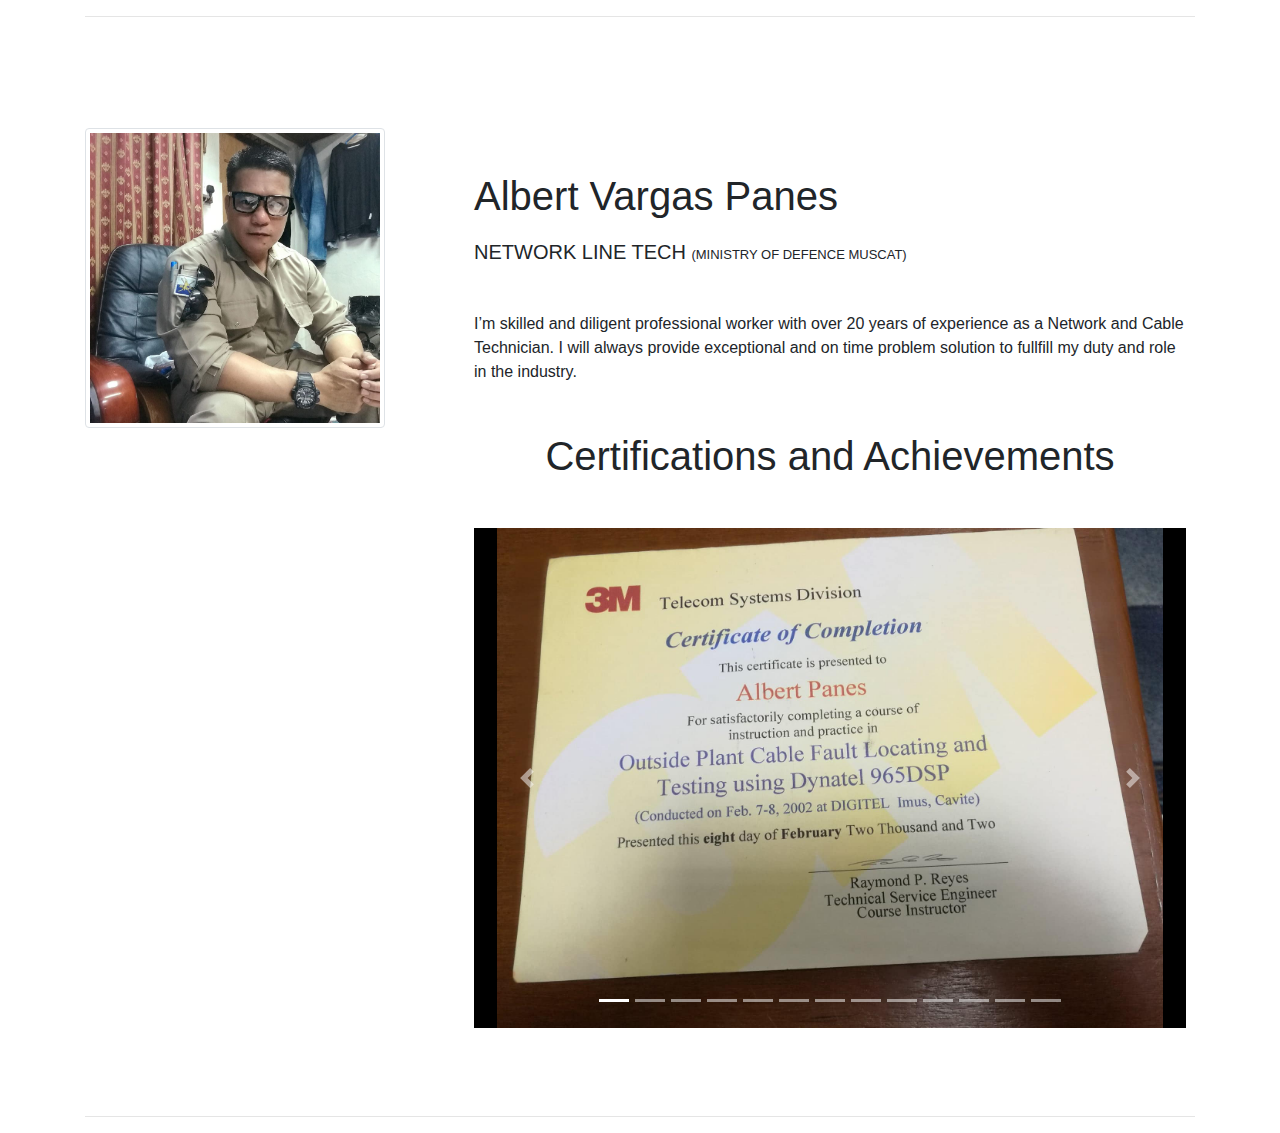
==== albert-panes-certifications/index.html @ 7219819d "Add files via upload" ====
<!DOCTYPE html>
<html lang="en">
<head>
    <meta charset="UTF-8">
    <meta name="viewport" content="width=device-width, initial-scale=1.0">
    <meta http-equiv="X-UA-Compatible" content="ie=edge">
    <title>Albert Panes Certifications</title>
    <link rel="stylesheet" href="https://maxcdn.bootstrapcdn.com/bootstrap/4.3.1/css/bootstrap.min.css">
    <link rel="stylesheet" href="style.css">
  <script src="https://ajax.googleapis.com/ajax/libs/jquery/3.4.1/jquery.min.js"></script>
  <script src="https://cdnjs.cloudflare.com/ajax/libs/popper.js/1.14.7/umd/popper.min.js"></script>
  <script src="https://maxcdn.bootstrapcdn.com/bootstrap/4.3.1/js/bootstrap.min.js"></script>
</head>
<body>

    <div class="container">
      <hr>
      <div class="row intro">
        <div class="col-lg-4 col-sm-12">
            <img src="./images/paps.jpg" alt="..." class="img-thumbnail">
        </div>
        <div class="col-lg-8 col-sm-12 px-4 py-4">
           <h1>Albert Vargas Panes</h1>
           <h5>NETWORK LINE TECH <span>(MINISTRY OF DEFENCE MUSCAT)</span> </h5>
           <p class="my-5">I’m skilled and diligent professional worker with over 20 years of experience as a Network and Cable Technician. I will always provide exceptional and on time problem solution to fullfill my duty and role in the industry.</p>
          
           <h1 class="text-center">Certifications and Achievements</h1>
           <div id="carouselExampleIndicators" class="carousel slide my-5" data-ride="carousel">
              <ol class="carousel-indicators">
                <li data-target="#carouselExampleIndicators" data-slide-to="0" class="active"></li>
                <li data-target="#carouselExampleIndicators" data-slide-to="1"></li>
                <li data-target="#carouselExampleIndicators" data-slide-to="2"></li>
                <li data-target="#carouselExampleIndicators" data-slide-to="3"></li>
                <li data-target="#carouselExampleIndicators" data-slide-to="4"></li>
                <li data-target="#carouselExampleIndicators" data-slide-to="5"></li>
                <li data-target="#carouselExampleIndicators" data-slide-to="6"></li>
                <li data-target="#carouselExampleIndicators" data-slide-to="7"></li>
                <li data-target="#carouselExampleIndicators" data-slide-to="8"></li>
                <li data-target="#carouselExampleIndicators" data-slide-to="10"></li>
                <li data-target="#carouselExampleIndicators" data-slide-to="11"></li>
                <li data-target="#carouselExampleIndicators" data-slide-to="12"></li>
                <li data-target="#carouselExampleIndicators" data-slide-to="13"></li>
              </ol>
              <div class="carousel-inner">
                <div class="carousel-item active">
                  <img class="d-block" src="./images/c1.jpg" height="500px" alt="First slide">
                </div>
                <div class="carousel-item">
                  <img class="d-block" src="./images/c2.jpg" alt="Second slide">
                </div>
                <div class="carousel-item">
                  <img class="d-block" src="./images/c3.jpg" alt="Third slide">
                </div>
                <div class="carousel-item">
                  <img class="d-block" src="./images/c4.jpg" alt="Third slide">
                </div>
                <div class="carousel-item">
                  <img class="d-block" src="./images/c5.jpg" alt="Third slide">
                </div>
                <div class="carousel-item">
                  <img class="d-block" src="./images/c6.jpg" alt="Third slide">
                </div>
                <div class="carousel-item">
                  <img class="d-block" src="./images/c7.jpg" alt="Third slide">
                </div>
                <div class="carousel-item">
                  <img class="d-block" src="./images/c8.jpg" alt="Third slide">
                </div>
                <div class="carousel-item">
                  <img class="d-block" src="./images/c9.jpg" alt="Third slide">
                </div>
                <div class="carousel-item">
                  <img class="d-block" src="./images/c10.jpg" alt="Third slide">
                </div>
                <div class="carousel-item">
                  <img class="d-block" src="./images/c11.jpg" alt="Third slide">
                </div>
                <div class="carousel-item">
                  <img class="d-block" src="./images/c12.jpg" alt="Third slide">
                </div>
                <div class="carousel-item">
                  <img class="d-block" src="./images/c13.jpg" alt="Third slide">
                </div>
                  
              </div>
              <a class="carousel-control-prev" href="#carouselExampleIndicators" role="button" data-slide="prev">
                <span class="carousel-control-prev-icon" aria-hidden="true"></span>
                <span class="sr-only">Previous</span>
              </a>
              <a class="carousel-control-next" href="#carouselExampleIndicators" role="button" data-slide="next">
                <span class="carousel-control-next-icon" aria-hidden="true"></span>
                <span class="sr-only">Next</span>
              </a>
            </div>
          </div>
      </div>   
      <hr>
    </div>
</body>
</html>
---- albert-panes-certifications/style.css ----
h1 {
    margin: 20px 0 20px 0;
}

h5 span {
    font-size: small;
}

.img-thumbnail {
    height: 300px!important;
    width: 300px!important;
    object-fit: cover;
    width: auto;
}

.intro {
    margin-top: 10%;
}

img.d-block {
    height: 500px;
    object-fit: contain;
    width: 100%;
    background: black;
}
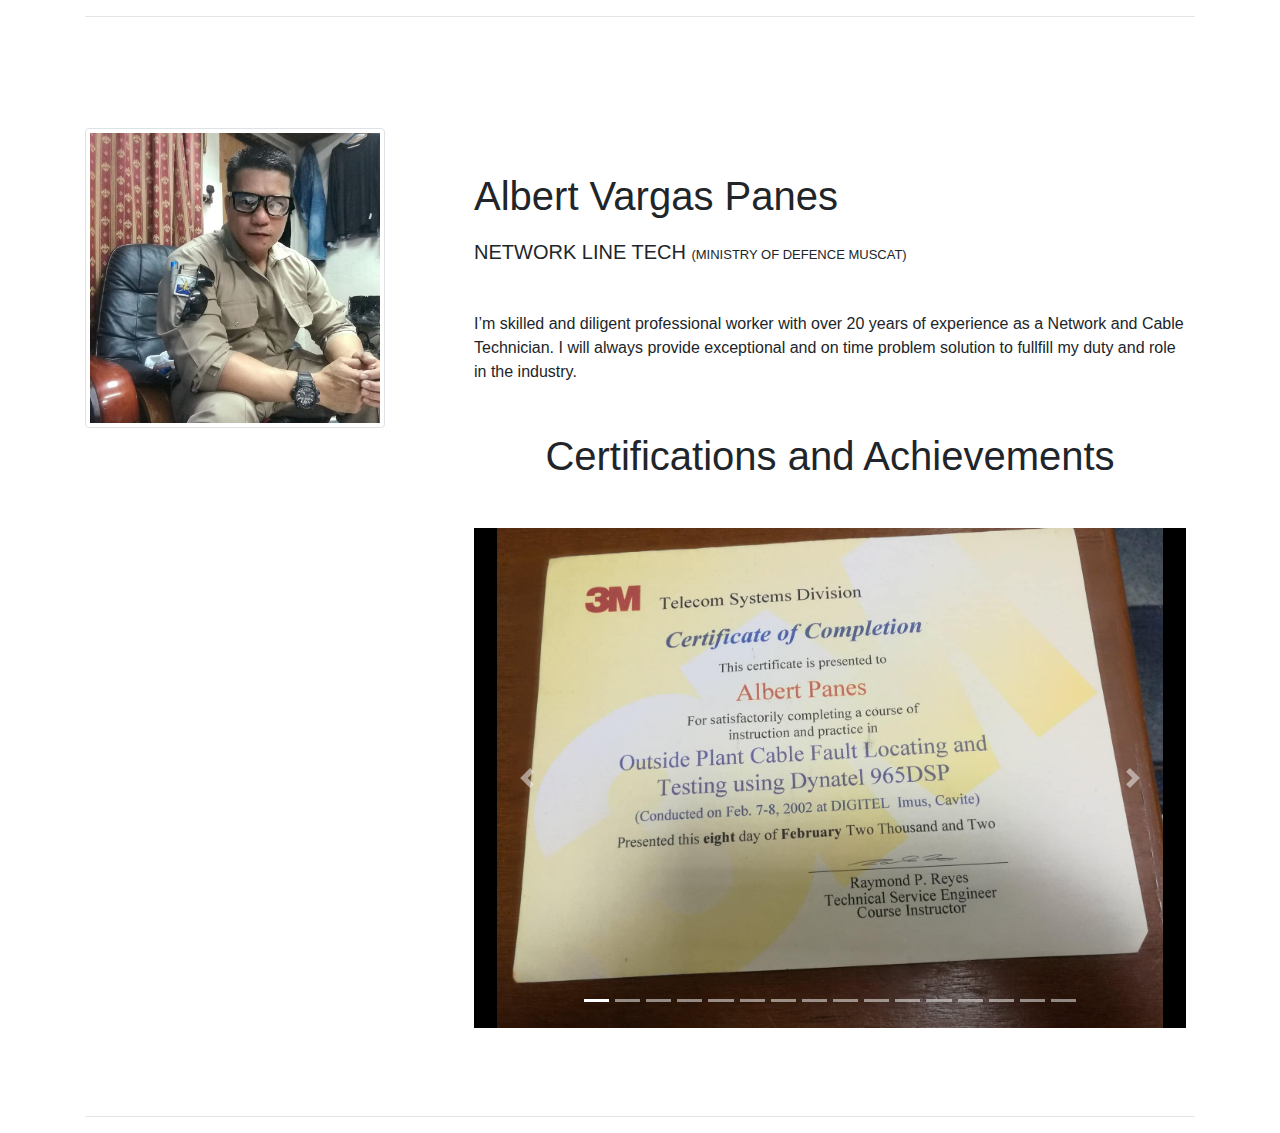
==== commit c8118dae: "Update index.html" ====
--- a/albert-panes-certifications/index.html
+++ b/albert-panes-certifications/index.html
@@ -40,6 +40,9 @@
                 <li data-target="#carouselExampleIndicators" data-slide-to="11"></li>
                 <li data-target="#carouselExampleIndicators" data-slide-to="12"></li>
                 <li data-target="#carouselExampleIndicators" data-slide-to="13"></li>
+                <li data-target="#carouselExampleIndicators" data-slide-to="14"></li>
+                <li data-target="#carouselExampleIndicators" data-slide-to="15"></li>
+                <li data-target="#carouselExampleIndicators" data-slide-to="16"></li>
               </ol>
               <div class="carousel-inner">
                 <div class="carousel-item active">
@@ -82,6 +85,16 @@
                   <img class="d-block" src="./images/c13.jpg" alt="Third slide">
                 </div>
                   
+                 <div class="carousel-item">
+                  <img class="d-block" src="./images/1672667724980.jpg" alt="Third slide">
+                </div>
+                <div class="carousel-item">
+                  <img class="d-block" src="./images/1672667724989.jpg" alt="Third slide">
+                </div>
+                <div class="carousel-item">
+                  <img class="d-block" src="./images/1672667724998.jpg" alt="Third slide">
+                </div>
+                  
               </div>
               <a class="carousel-control-prev" href="#carouselExampleIndicators" role="button" data-slide="prev">
                 <span class="carousel-control-prev-icon" aria-hidden="true"></span>
@@ -97,4 +110,4 @@
       <hr>
     </div>
 </body>
-</html>+</html>
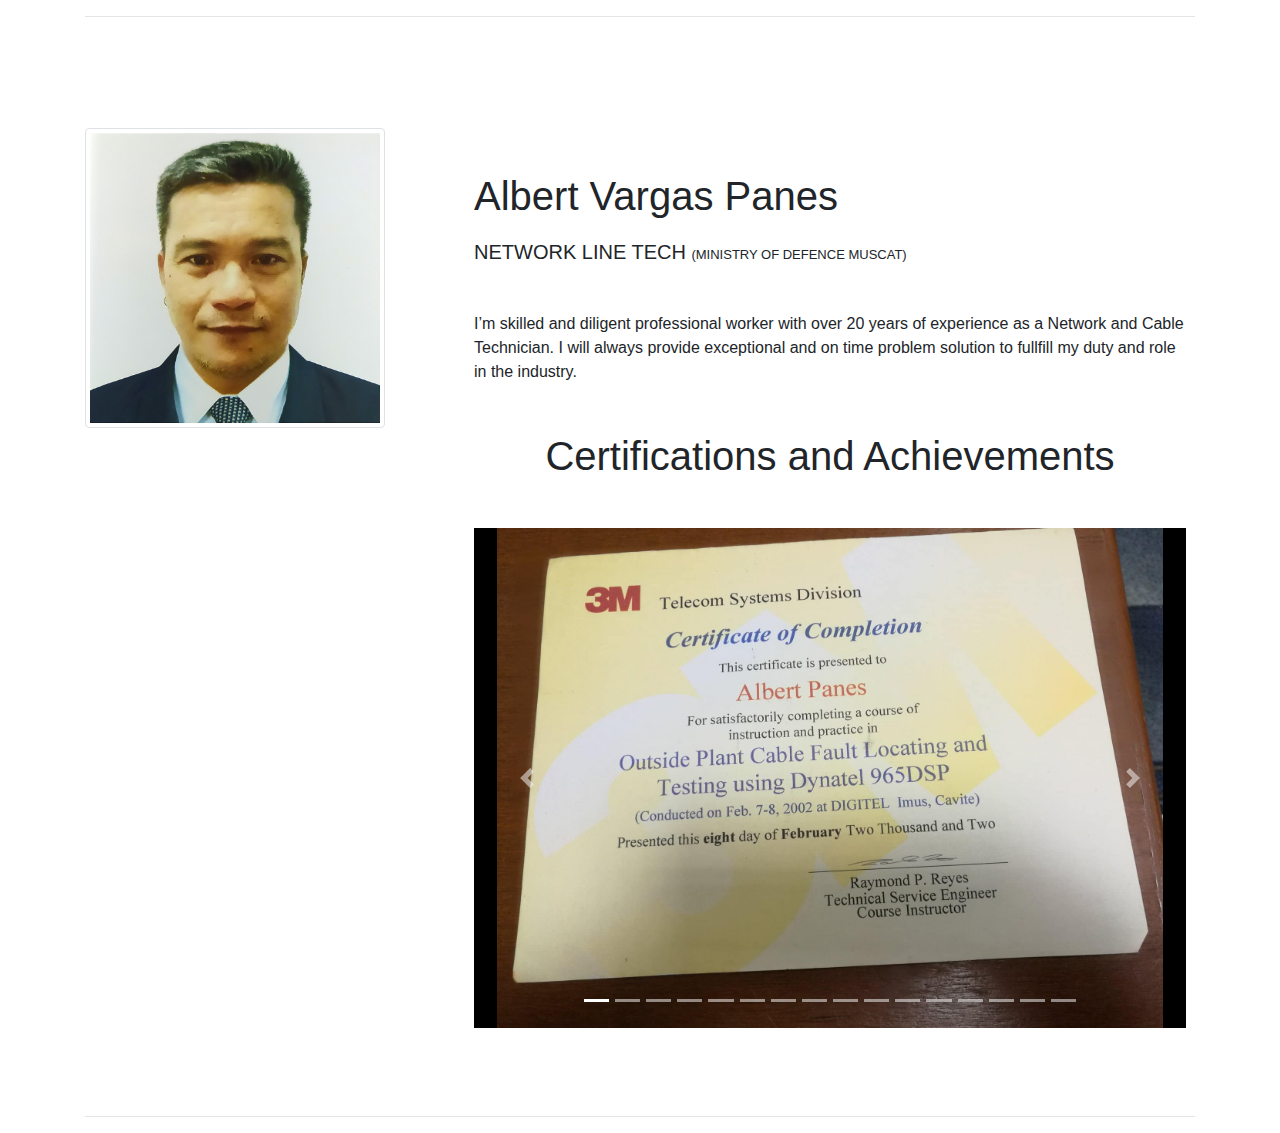
==== commit 80fc805f: "Update index.html" ====
--- a/albert-panes-certifications/index.html
+++ b/albert-panes-certifications/index.html
@@ -17,7 +17,7 @@
       <hr>
       <div class="row intro">
         <div class="col-lg-4 col-sm-12">
-            <img src="./images/paps.jpg" alt="..." class="img-thumbnail">
+            <img src="./images/photo.jpg" alt="..." class="img-thumbnail">
         </div>
         <div class="col-lg-8 col-sm-12 px-4 py-4">
            <h1>Albert Vargas Panes</h1>
